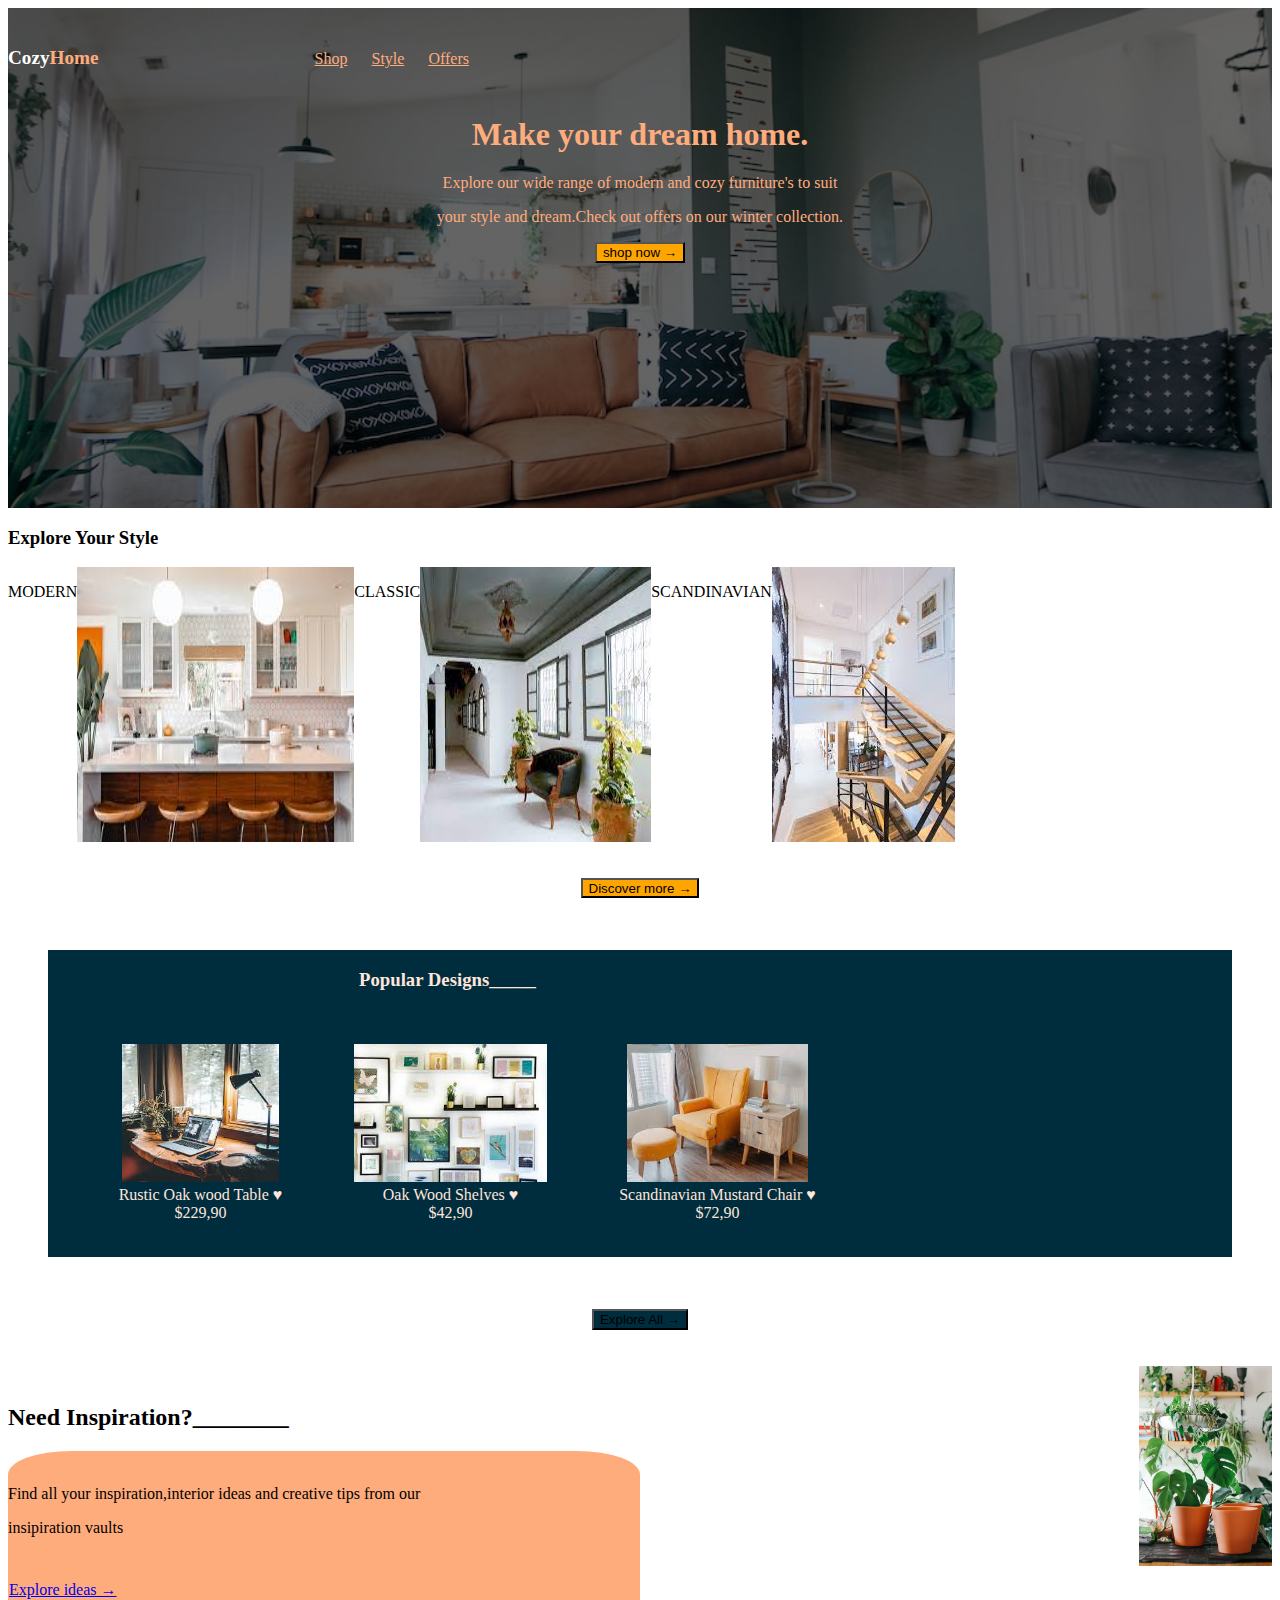
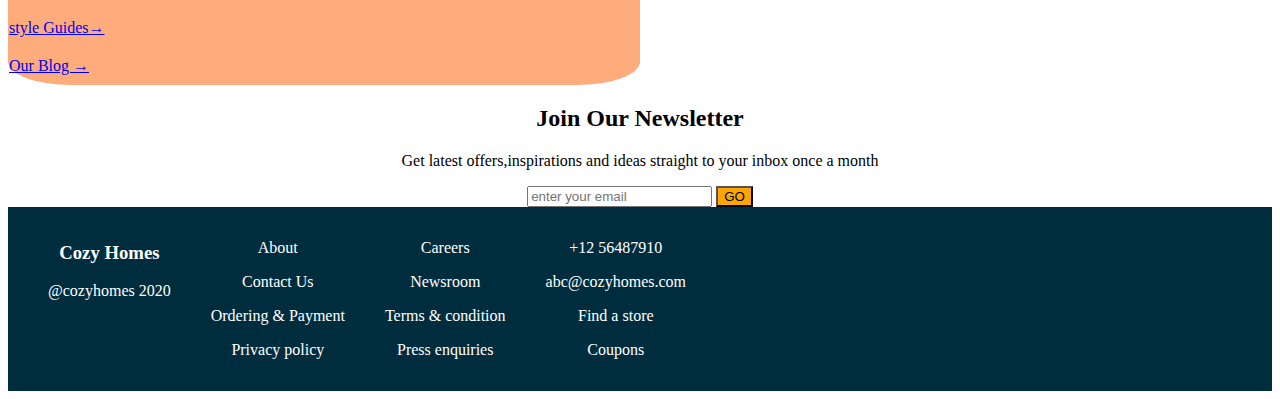
==== index.html @ 4f3c47e0 "changes added" ====
<!DOCTYPE html>
<html lang="en">
<head>
    <meta charset="UTF-8">
    <meta http-equiv="X-UA-Compatible" content="IE=edge">
    <meta name="viewport" content="width=device-width, initial-scale=1.0">
    <title>Document</title>
    <link rel="stylesheet" href="style.css">
</head>
<body>
    <div class="coach">
    <div class ="content">
        <div id="coz"><h4 id ="word">Cozy</h4><h4 id="Home">Home</h4></div>
   <div class="bars">
    <a href="Shop">Shop</a>
    <a href="Style">Style</a>
    <a href="Offers">Offers</a>
    
   </div>
   <div class="dream">
    <h1>Make your dream home.</h1>
   </div>
   <div class="explore">
        <p>Explore our wide range of modern and cozy furniture's to suit</p>
        <p>your style and dream.Check out offers on our winter collection.</p>
        <button class="button">shop now &#8594;</button>
    </div> 
</div>    
</div>  
<div>
    <h3>Explore Your Style </h3>
</div>
<div class ="kitchen">
    <p id ="mod">MODERN </p>
    <img src="/kitchen.jpeg" alt="kitchen image ">
    <p id ="sic">CLASSIC </p>
    <img src="/pavement.jpeg" alt="pavement ">
    <p id ="case">SCANDINAVIAN </p>
    <img src="/stairs.jpeg" alt="staircase ">
   <br>
   <br>
</div>
<div>
    <br>
    <br>
    <button class="ton">Discover more &#8594;</button>
    <br>
    <br>
</div>
<figure class="popular">
    
<div class="des">
    <h3>Popular Designs_____ </h3><br>

    <!-- <br>
    <br>
    <img src="/laptop.jpeg" alt="laptop image">
    <p>Rustic Oak Wood Table</p>
    <img src="/diy.jpeg" alt="shelves image">
    <p>Oak wood shelves</p>
    <img src="/orange.jpeg" alt="orange chair">
    <p>Scandinavian Mustard Chair</p> -->
    <ul class="ul">
        <li><img src="/laptop.jpeg" alt="laptop" class="image1"><br>Rustic Oak wood Table <span>&hearts;</span><br>$229,90</li>
        <li><img src="/diy.jpeg" alt="shelves" class="image2"><br>Oak Wood Shelves <span>&hearts;</span><br>$42,90</li>
        <li><img src="/orange.jpeg" alt="orange chair" class="image3"><br>Scandinavian Mustard Chair <span>&hearts;</span><br>$72,90 </li>

    </ul>
</div>
</figure>
<br>
<br>
<button class="all">Explore All &#8594;</button>
<br>
<br>
<div class="Inspiration">
    <div class ="plantpot">
        <img src="/plant-pot-flower-decoration (1).jpg" alt="plantpot"></div>
        <br>
    
    <h2>Need Inspiration?________</h2>
    <div class="insideform"><form>
    <br>
    <p>Find all your inspiration,interior ideas and creative tips from our</p>
    <p>insipiration vaults</p>
    <br>
    <div class="blog">
    <a href="Explore ideas.HTML" &#8594;>Explore ideas &#8594;</a>
    <a href="Style Guides">style Guides&#8594; </a>
    <a href="Our Blog">Our Blog &#8594;</a>
    
</div>
</div>
</form>
</div>
<div class ="our">
<div class="join">
    <h2>Join Our Newsletter</h2>
    <p>Get latest offers,inspirations and ideas straight to your inbox once a month</p>

</div>
<div class="email">
    <input type=" email" placeholder="enter your email"   />  
    <button class="Gone">GO</button>
</div>
<!-- </div>
<div class="all">
<div id="finalcozy"><h4 id ="word">Cozy</h4><h4 id="Home">Home</h4></div>
<div class="lastpage">
    <div class="ABT">
        <ul>
        <li>About</li>
        <li>Contact us</li>
        <li>Ordering & payment</li>
        <li>Privacy policy</li>
    </ul>
    <ul>
        <div class="feed">
        <li>Shipping</li>
        <li>Returns</li>
        <li>FAQ</li>
        <li>Feedback</li>
        </div>
    </ul>
</div>
</div>
        <div class="ship">
            <ul>
                <li>Careers</li>
                <li>Newsroom</li>
                <li>Terms & conditions </li>
                <li>Press enquiries</li>
            </ul>
            <div class="number">
            <ul>
                <li>+1256489710</li>
                <li>abc@cozyhomes.com</li>
                <li>Find a store </li>
                <li>Coupons</li>
            </div>
            </div>
                </div>
                </div>
        
                
            </div>


        </div>
    </div> -->
    <div class ="footer">
    
    <ul>
        <h3>Cozy Homes</h3>
        <ion-icon name ="logo-instagram"></ion-icon>
        <ion-icon name ="logo-pinterest"></ion-icon>
        <ion-icon name ="logo-facebook"></ion-icon>
        <p>@cozyhomes 2020</p>

    
    </ul>
    <div></div>
    <ul>
        <p>About</p>
        <p>Contact Us</p>
        <p>Ordering & Payment</p>
        <p>Privacy policy</p>
    
    </ul>
    <div></div>
    <ul>
        <p>Careers</p>
        <p>Newsroom</p>
        <p>Terms & condition</p>
        <p>Press enquiries</p>
    </ul>
    <div></div>
    <ul>
        <p>+12 56487910</p>
        <p>abc@cozyhomes.com</p>
        <p>Find a store</p>
        <p>Coupons</p>
    </ul>
</div>
</div>
</body>
</html>
---- style.css ----
.coach{
    background-image: url("car.jpeg");
    background-repeat: no-repeat;
    margin: 0%;
    height: 500px;
    background-size: 100%;
    overflow: none;
    background-position: center;
}
.content{
    background-color: rgba(0,0,0,.6);
    height: 500px;
}


.bar{
    background-color: white;
    height: 50 px;
    overflow: hidden;
    float:left;
}
.dream{
    margin: 0 auto;
    padding-top: 0%;
    text-align: center;
    color: #ffac7d;
    }
    .explore{
    
            margin: 0 auto;
            text-align: center;
            color: #ffac7d;
    }
    .button{
        background-color: orange;
        
    }
    #coz{
        display: inline-flex;
        font-size: larger;
        color: white;
    }
    #Home{
        color:#ffac7d;
    }
    .bars{
        display: inline-flex;
        list-style: none;
        overflow: auto;
        padding-left: 60%;
        margin-left: 0%;
        padding: 30px 20px 0px 200px;
    }
    .bars a{float: left;
        padding: 12px;
        color: black;
        color: #ffac7d;

    }
    #mod{
        border-radius: 1px;
    }
    #class{
        display: flex;
    }
.kitchen{
    display: flex;

}
.ton{
    background-color: orange;
    padding-bottom: 0px;
    text-align: center;
    display: flex;
    margin:0 auto;
    
    }
    .popular{
        display: flex;
        background-color: #002d3d;
    }
    .all{
        background-color: orange;
        text-align: center;
        color: black;
        margin:0 auto;
        display: flex;
    }
    .Insipration{
        background-color: #ffe5dc;
        display: flex;
    }
    .plantpot{
        display: flex;
        width: 200px;
        height: 200px;
        justify-content: end;
        float: right;
    }
    .Gone{
        background-color: orange;
       border-radius: 2%;
    }
    .last{
        background-color: #002d3d;
        
    }
    #finalcozy{
        display: inline-flex;
        font-size: larger;
        color:black;
    }
    .final{
        display: flex;
        display: inline flex;
    }
    .blog a{
        display: block;
        padding: 10px 1px;
    
    }
    .insideform{
        background-color: #ffac7d;
        border-radius: 10%;
        width: 50%;
        height: 70%;
        text-align: left;
    }
    .pop{
color: #ffac7d;
text-align: end;
display: block;
    }
    .image1{
        width: 70%;
        height: 70%
        
    }
    .image2{
        width: 70%;
        height: 70%
        
    }
    .image3{
        width: 70%;
        height: 70%
        
    }
    .ul{
        display: flex;
        list-style-type: none;

    }
    .des{
        text-align: center;
        color: #ffe5dc;
    }
    .Insipration{
        background-color: #ffe5dc;

    }
    .our{
        text-align: center;
    }
    li{
        display: flex;
        list-style: none;
        display: inline-block;
        
    }
    .lastpage{
        background-color: #002d3d;
        color: white;
    }
    .ABT ul li {
        content: white;
        display: flex;

    }
    .feed ul li {
        content: white;
        display: flex
        }
        .all{
            background-color: #002d3d;
        }
        .footer{
            color: white;
            background-color: #002d3d;
            display: flex;
        }
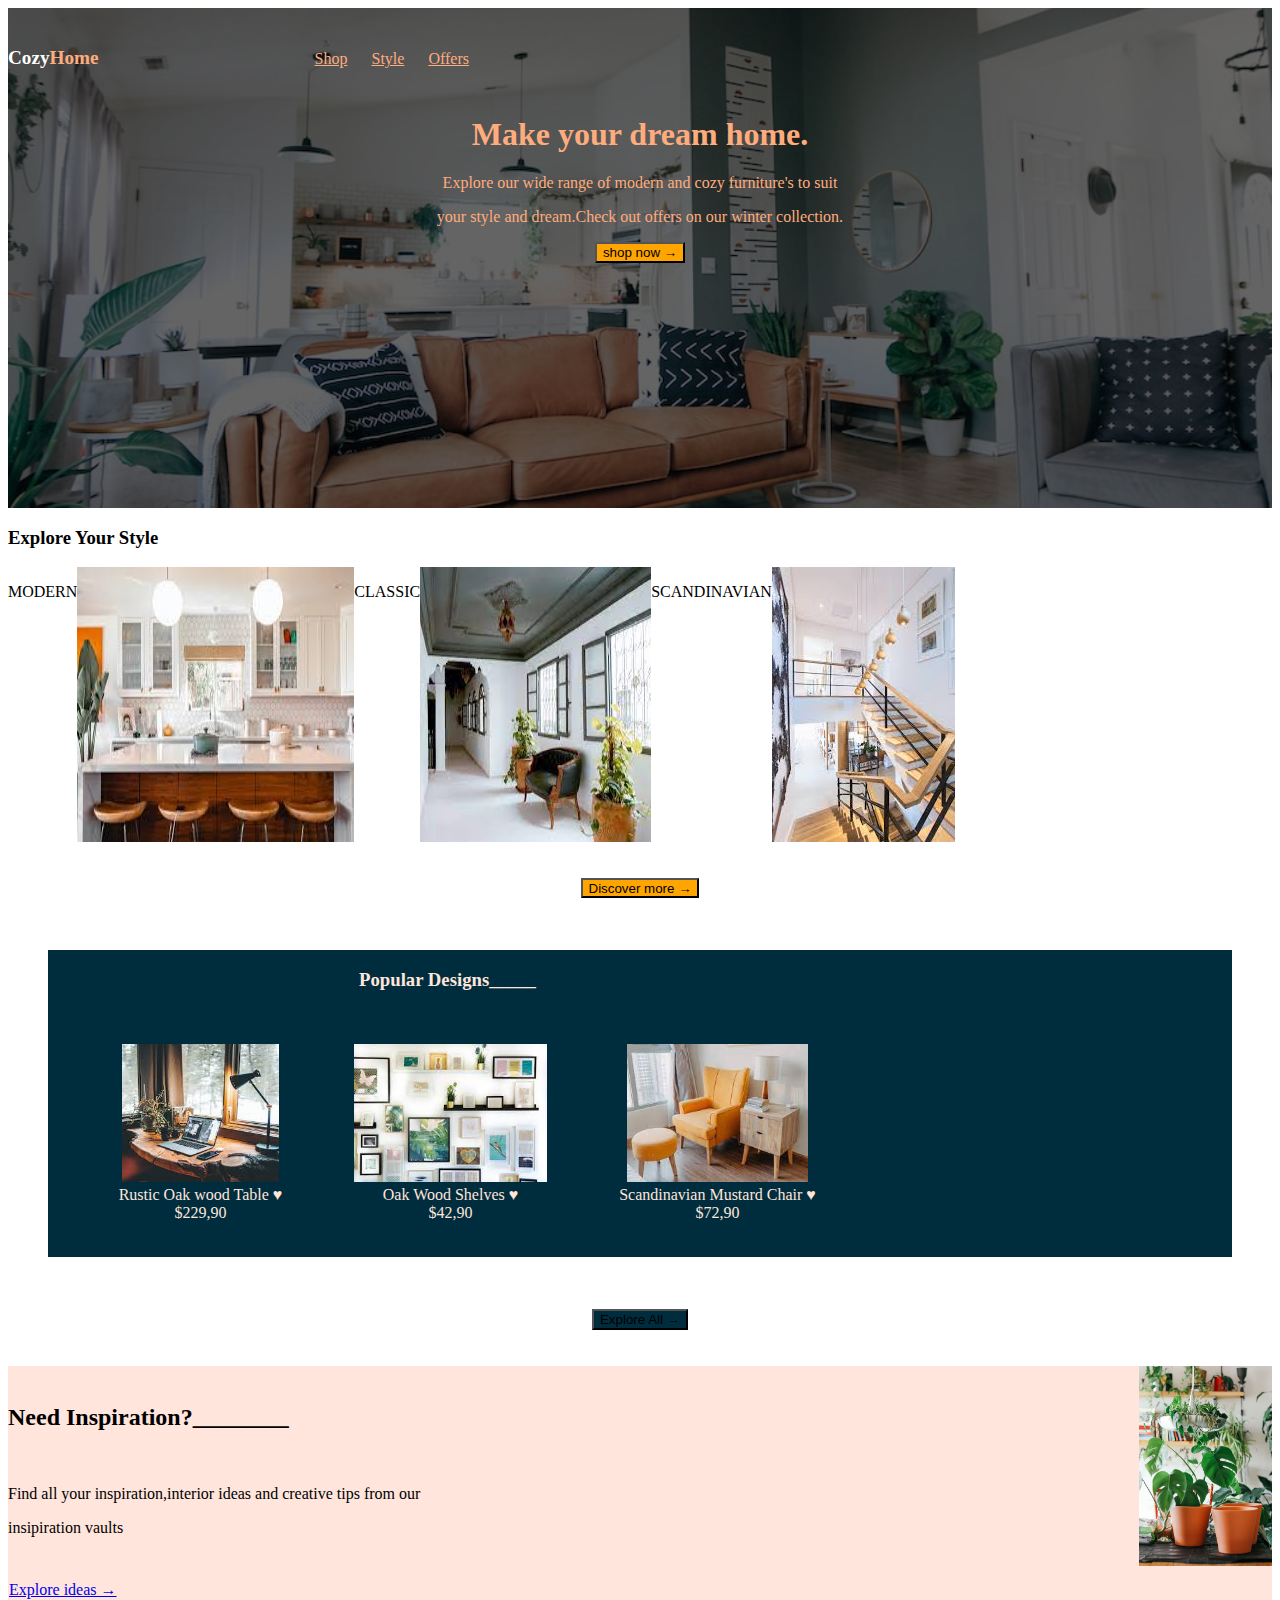
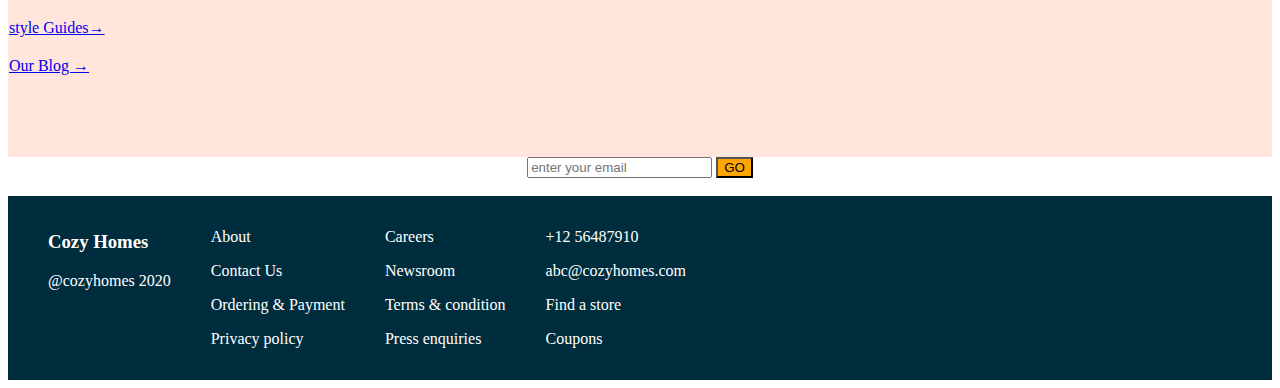
==== commit 43830c5d: "changes added" ====
--- a/index.html
+++ b/index.html
@@ -52,14 +52,7 @@
 <div class="des">
     <h3>Popular Designs_____ </h3><br>
 
-    <!-- <br>
-    <br>
-    <img src="/laptop.jpeg" alt="laptop image">
-    <p>Rustic Oak Wood Table</p>
-    <img src="/diy.jpeg" alt="shelves image">
-    <p>Oak wood shelves</p>
-    <img src="/orange.jpeg" alt="orange chair">
-    <p>Scandinavian Mustard Chair</p> -->
+    
     <ul class="ul">
         <li><img src="/laptop.jpeg" alt="laptop" class="image1"><br>Rustic Oak wood Table <span>&hearts;</span><br>$229,90</li>
         <li><img src="/diy.jpeg" alt="shelves" class="image2"><br>Oak Wood Shelves <span>&hearts;</span><br>$42,90</li>
@@ -70,14 +63,17 @@
 </figure>
 <br>
 <br>
+<div class="exploreall">
 <button class="all">Explore All &#8594;</button>
+</div>
 <br>
 <br>
+<div class="inspire">
 <div class="Inspiration">
     <div class ="plantpot">
         <img src="/plant-pot-flower-decoration (1).jpg" alt="plantpot"></div>
         <br>
-    
+
     <h2>Need Inspiration?________</h2>
     <div class="insideform"><form>
     <br>
@@ -88,66 +84,37 @@
     <a href="Explore ideas.HTML" &#8594;>Explore ideas &#8594;</a>
     <a href="Style Guides">style Guides&#8594; </a>
     <a href="Our Blog">Our Blog &#8594;</a>
-    
+    <br>
+    <br>
+</div>   
 </div>
 </div>
-</form>
+<!-- </form>
 </div>
 <div class ="our">
 <div class="join">
     <h2>Join Our Newsletter</h2>
-    <p>Get latest offers,inspirations and ideas straight to your inbox once a month</p>
+    <p>Get latest offers,inspirations and ideas straight to your inbox once a month</p> -->
+    <!-- <div class = "need">
+        <p>Need Inspiration_______</p>
+        <p>Find all your inspiration.Interior ideas and creative tips for our</p>
+        <p>inspiration vault</p>
+        <br>
+        <p>Explore ideas</p>
+        <p>Style guides</p>
+        <p>Our Blog</p>
+    </div> -->
+    <br>
+    <br>
 
 </div>
 <div class="email">
     <input type=" email" placeholder="enter your email"   />  
     <button class="Gone">GO</button>
+    <br>
+    <br>
 </div>
-<!-- </div>
-<div class="all">
-<div id="finalcozy"><h4 id ="word">Cozy</h4><h4 id="Home">Home</h4></div>
-<div class="lastpage">
-    <div class="ABT">
-        <ul>
-        <li>About</li>
-        <li>Contact us</li>
-        <li>Ordering & payment</li>
-        <li>Privacy policy</li>
-    </ul>
-    <ul>
-        <div class="feed">
-        <li>Shipping</li>
-        <li>Returns</li>
-        <li>FAQ</li>
-        <li>Feedback</li>
-        </div>
-    </ul>
-</div>
-</div>
-        <div class="ship">
-            <ul>
-                <li>Careers</li>
-                <li>Newsroom</li>
-                <li>Terms & conditions </li>
-                <li>Press enquiries</li>
-            </ul>
-            <div class="number">
-            <ul>
-                <li>+1256489710</li>
-                <li>abc@cozyhomes.com</li>
-                <li>Find a store </li>
-                <li>Coupons</li>
-            </div>
-            </div>
-                </div>
-                </div>
-        
-                
-            </div>
 
-
-        </div>
-    </div> -->
     <div class ="footer">
     
     <ul>
--- a/style.css
+++ b/style.css
@@ -118,14 +118,14 @@
         display: block;
         padding: 10px 1px;
     
-    }
-    .insideform{
+    /* }
+    /* .insideform{
         background-color: #ffac7d;
         border-radius: 10%;
         width: 50%;
         height: 70%;
-        text-align: left;
-    }
+        text-align: left; */
+    } */
     .pop{
 color: #ffac7d;
 text-align: end;
@@ -188,4 +188,21 @@
             color: white;
             background-color: #002d3d;
             display: flex;
+
+        }
+        .need{
+            display: flex;
+            gap: 100px;
+            align-items: center;
+            background-color: #ffe5dc;
+        }
+        .email{
+            text-align: center;
+        }
+
+        .inspire{
+            background-color: #ffe5dc;
+        }
+        .exploreall{
+            color: #ffe5dc;
         }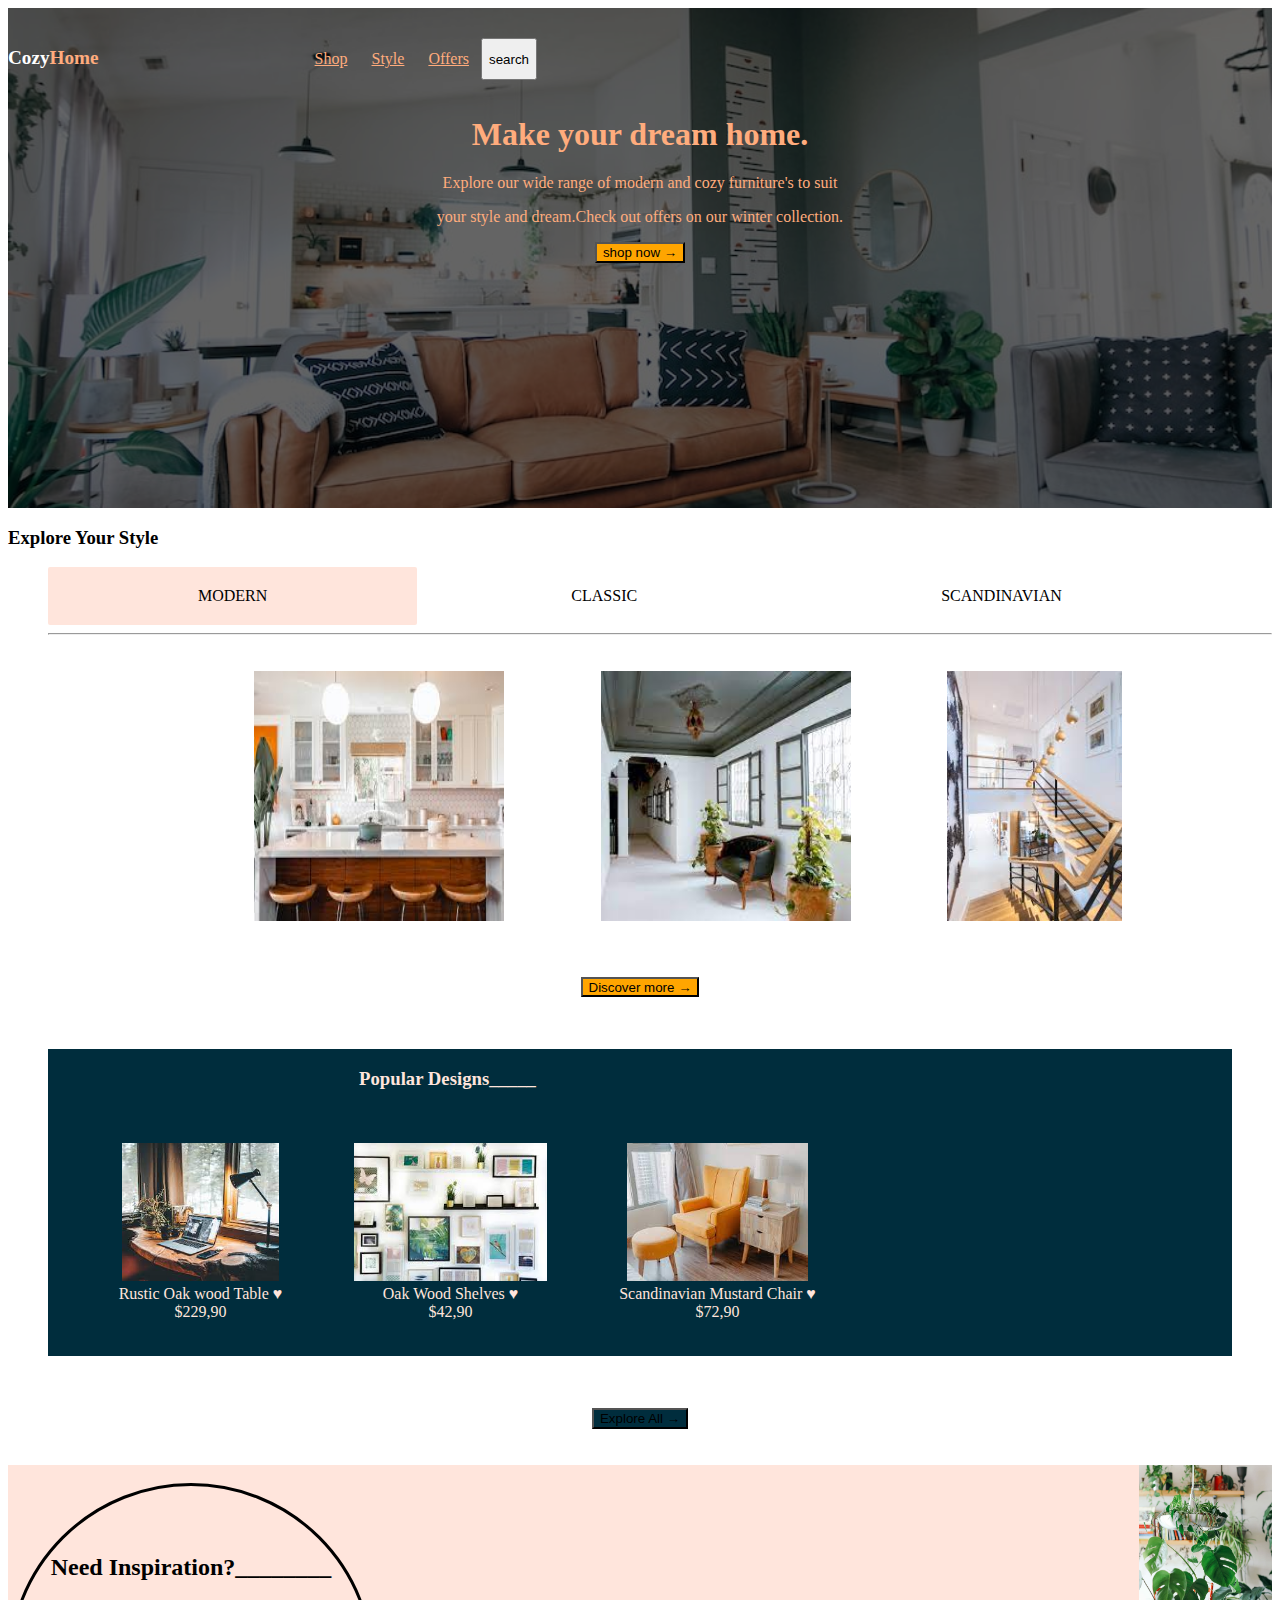
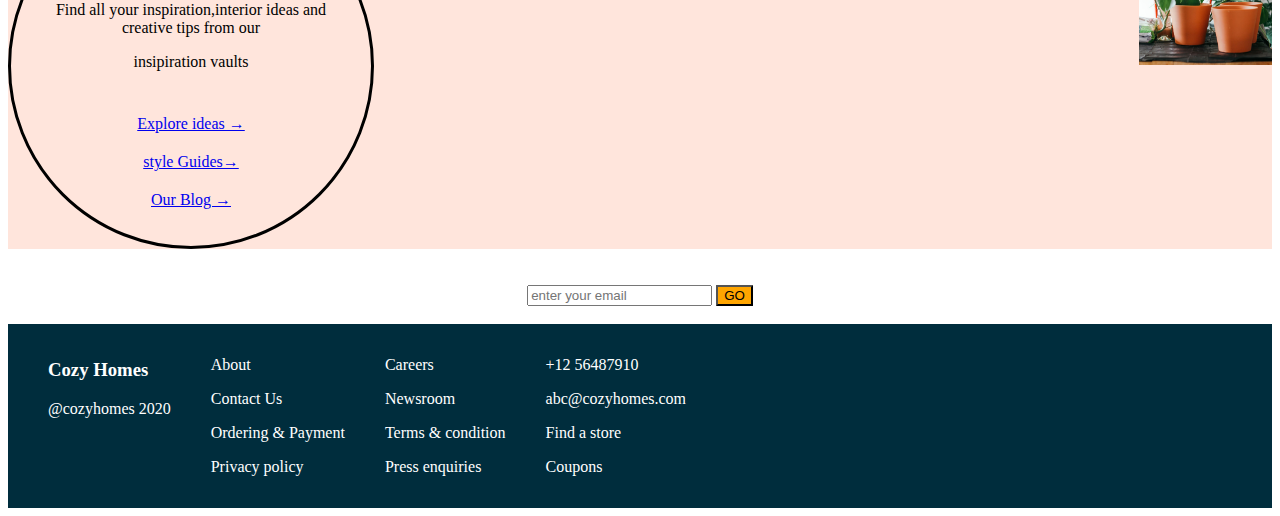
==== commit b124ad9f: "changes made" ====
--- a/index.html
+++ b/index.html
@@ -15,6 +15,9 @@
     <a href="Shop">Shop</a>
     <a href="Style">Style</a>
     <a href="Offers">Offers</a>
+
+    <button><ion-icon name="search-outline"></ion-icon><span>search</span></button>
+    <ion-icon name="person-outline"></ion-icon>
     
    </div>
    <div class="dream">
@@ -30,7 +33,7 @@
 <div>
     <h3>Explore Your Style </h3>
 </div>
-<div class ="kitchen">
+<!-- <div class ="kitchen">
     <p id ="mod">MODERN </p>
     <img src="/kitchen.jpeg" alt="kitchen image ">
     <p id ="sic">CLASSIC </p>
@@ -39,6 +42,22 @@
     <img src="/stairs.jpeg" alt="staircase ">
    <br>
    <br>
+</div> -->
+<div>
+<nav class ="nav">
+    <ul>
+        <li class ="modern">MODERN</li>
+        <li>CLASSIC</li>
+        <li>SCANDINAVIAN</li>
+        <hr>
+    </ul>
+</div>
+</nav>
+<div class ="Pics">
+    <img  class="kitchen"src="/kitchen.jpeg" alt="photo of a kitchen">
+    <img  class ="pave"src="/pavement.jpeg" alt="pavement">
+    <img  class="stairs"src="/stairs.jpeg" alt="stairs">
+
 </div>
 <div>
     <br>
@@ -73,10 +92,10 @@
     <div class ="plantpot">
         <img src="/plant-pot-flower-decoration (1).jpg" alt="plantpot"></div>
         <br>
-
+<div class="round">
+    <br>
     <h2>Need Inspiration?________</h2>
     <div class="insideform"><form>
-    <br>
     <p>Find all your inspiration,interior ideas and creative tips from our</p>
     <p>insipiration vaults</p>
     <br>
@@ -86,6 +105,8 @@
     <a href="Our Blog">Our Blog &#8594;</a>
     <br>
     <br>
+    </div>
+    </div>
 </div>   
 </div>
 </div>
@@ -118,12 +139,13 @@
     <div class ="footer">
     
     <ul>
-        <h3>Cozy Homes</h3>
-        <ion-icon name ="logo-instagram"></ion-icon>
+         <h3>Cozy Homes</h3>
+        <ion-icon name="logo-instagram"></ion-icon>
         <ion-icon name ="logo-pinterest"></ion-icon>
-        <ion-icon name ="logo-facebook"></ion-icon>
+        <ion-icon name="logo-facebook"></ion-icon>
         <p>@cozyhomes 2020</p>
 
+</ul>
     
     </ul>
     <div></div>
--- a/style.css
+++ b/style.css
@@ -157,6 +157,7 @@
     }
     .Insipration{
         background-color: #ffe5dc;
+        width: 20px;
 
     }
     .our{
@@ -205,4 +206,55 @@
         }
         .exploreall{
             color: #ffe5dc;
+        }
+        .round{
+            border: solid;
+            border-radius: 50%;
+            width: 300px;
+            height: 300px;
+            padding: 30px;
+            text-align: center;
+            background-color: #ffe5dc;
+        }
+        .plantpot{
+            width: 600px;
+            height: 200px;  
+        }
+        .kitchen{
+            width: 250px;
+            height: 250px;
+            margin-left: 10%;
+            
+            
+        }
+        .pave{
+            width: 250px;
+            height: 250px;
+            margin-left: 10%;
+           
+        }
+        .stairs{
+            width: 250px;
+            height: 250px;
+            margin-left: 10%;
+            
+           
+        }
+        .nav ul li{
+            padding: 20px 150px 20px;
+            list-style-type: none;
+            justify-content: right;
+            display: inline-block;
+
+        }
+        .Pics{
+            padding: 20px 150px 20px;
+            list-style-type: none;
+            justify-content: right;
+            display: inline-block;
+            display: flex;
+        } 
+        .modern{
+            background-color:#ffe5dc;
+            border-radius: 2px;
         }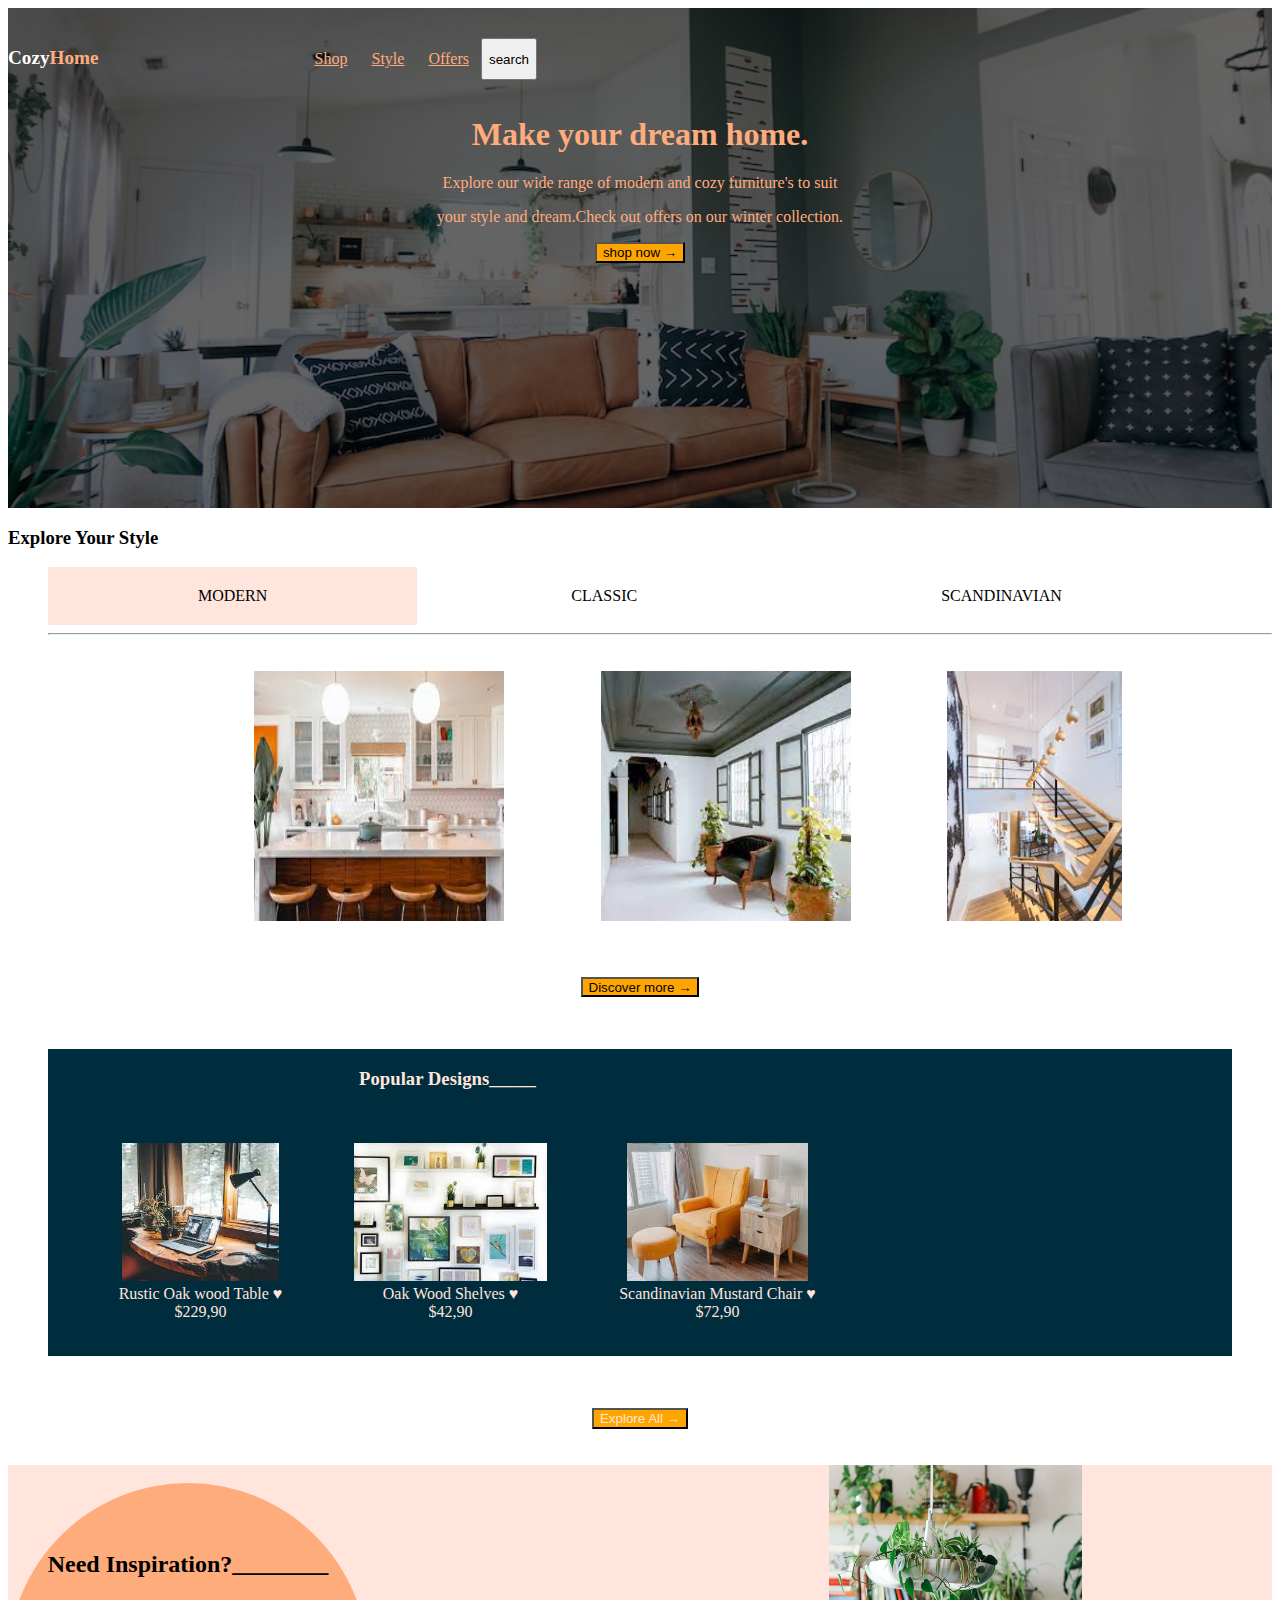
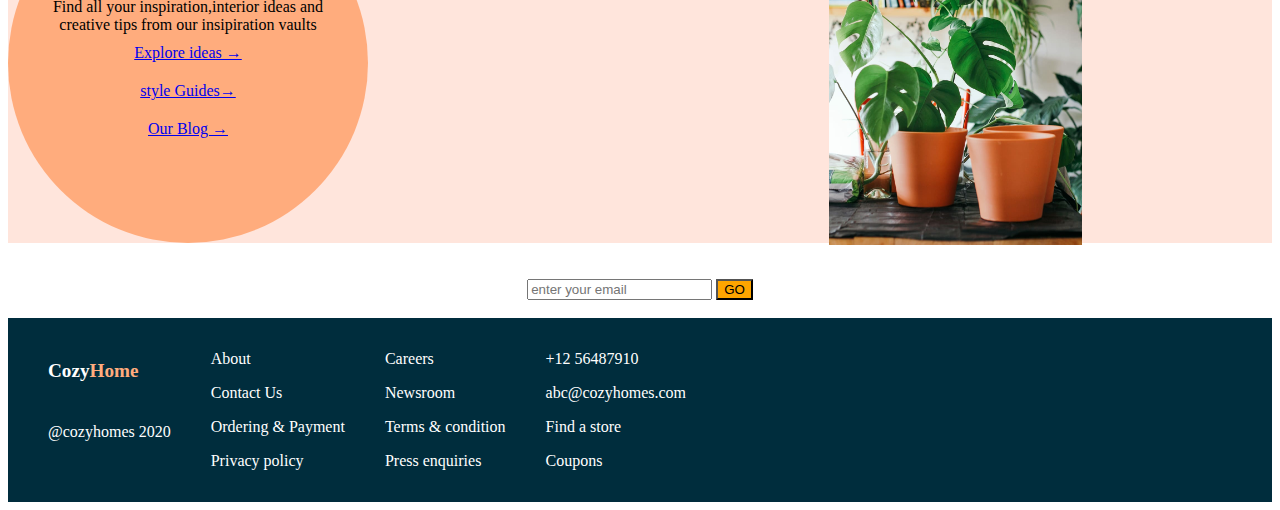
==== commit d5f8f521: "changes made" ====
--- a/index.html
+++ b/index.html
@@ -82,22 +82,23 @@
 </figure>
 <br>
 <br>
-<div class="exploreall">
+
+ <div class="exploreall">
 <button class="all">Explore All &#8594;</button>
-</div>
+</div> 
 <br>
 <br>
 <div class="inspire">
-<div class="Inspiration">
+ <div class="Inspiration">
     <div class ="plantpot">
         <img src="/plant-pot-flower-decoration (1).jpg" alt="plantpot"></div>
         <br>
 <div class="round">
     <br>
     <h2>Need Inspiration?________</h2>
-    <div class="insideform"><form>
-    <p>Find all your inspiration,interior ideas and creative tips from our</p>
-    <p>insipiration vaults</p>
+    <div class="insideform">
+    <span>Find all your inspiration,interior ideas and creative tips from our</span>
+    <span>insipiration vaults</span>
     <br>
     <div class="blog">
     <a href="Explore ideas.HTML" &#8594;>Explore ideas &#8594;</a>
@@ -139,7 +140,7 @@
     <div class ="footer">
     
     <ul>
-         <h3>Cozy Homes</h3>
+        <div id="co"><h4 id ="word">Cozy</h4><h4 id="Home">Home</h4></div>
         <ion-icon name="logo-instagram"></ion-icon>
         <ion-icon name ="logo-pinterest"></ion-icon>
         <ion-icon name="logo-facebook"></ion-icon>
--- a/style.css
+++ b/style.css
@@ -82,9 +82,10 @@
     .all{
         background-color: orange;
         text-align: center;
-        color: black;
+        color: #002d3d;
         margin:0 auto;
         display: flex;
+        text-decoration-color: #002d3d;
     }
     .Insipration{
         background-color: #ffe5dc;
@@ -204,21 +205,25 @@
         .inspire{
             background-color: #ffe5dc;
         }
-        .exploreall{
+        .all{
             color: #ffe5dc;
+            background-color: orange;
+            
         }
         .round{
-            border: solid;
+            /* border: solid; */
             border-radius: 50%;
             width: 300px;
             height: 300px;
             padding: 30px;
             text-align: center;
-            background-color: #ffe5dc;
+            background-color: #ffac7d;
+            margin-right: 15%;
         }
         .plantpot{
-            width: 600px;
-            height: 200px;  
+            width: 300px;
+            height: 380px;  
+            margin-right: 15%;
         }
         .kitchen{
             width: 250px;
@@ -257,4 +262,13 @@
         .modern{
             background-color:#ffe5dc;
             border-radius: 2px;
-        }+        }
+        #co{
+                display: inline-flex;
+                font-size: larger;
+                color: white;
+        }
+        
+        
+            
+        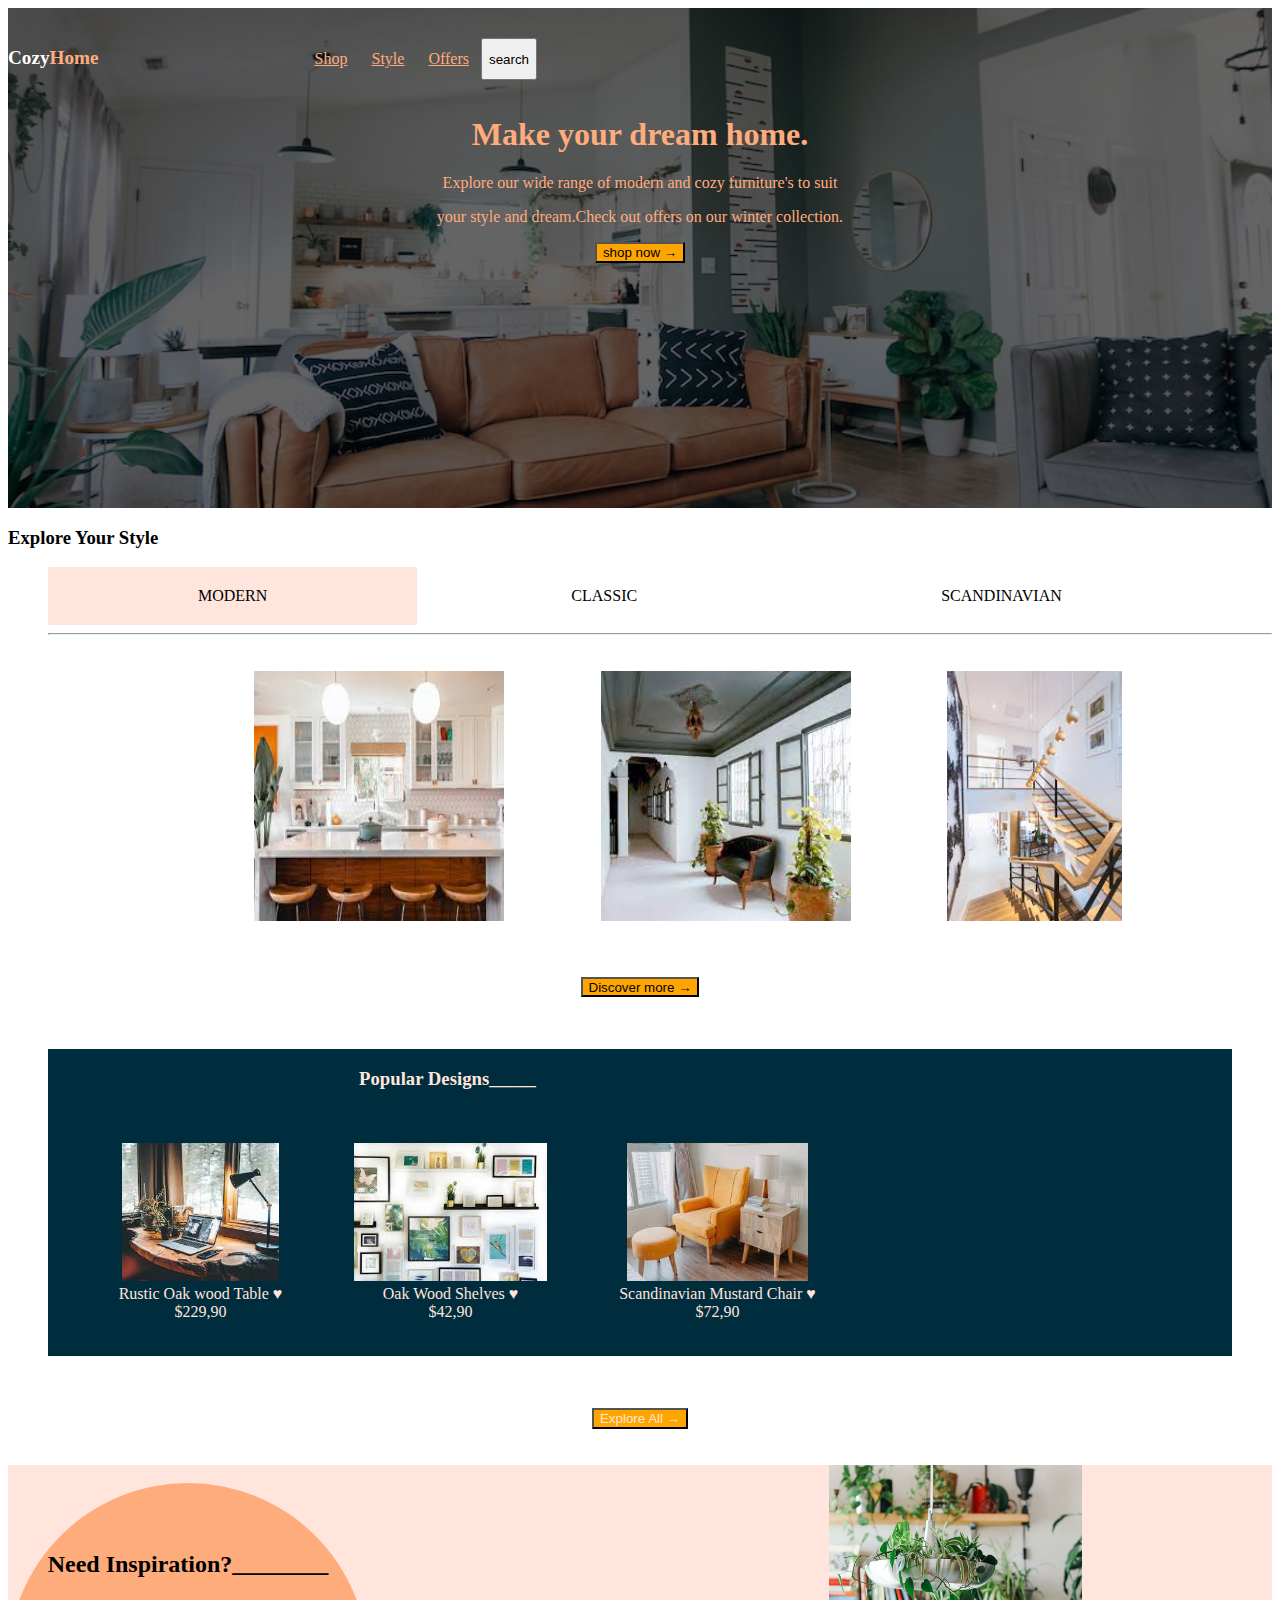
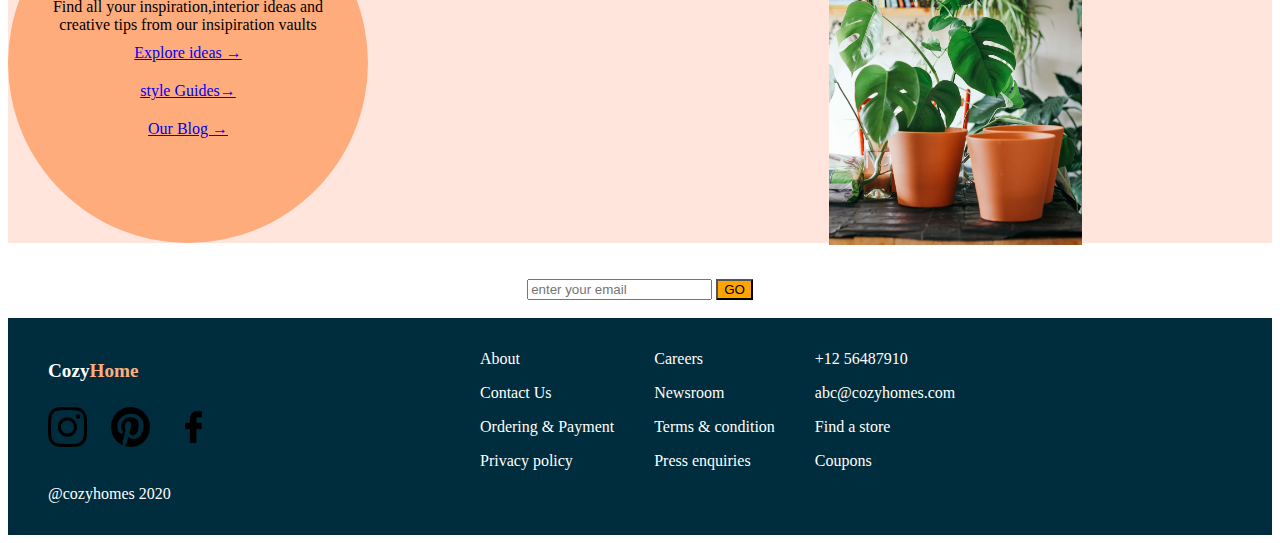
==== commit 3971c4d1: "changes made" ====
--- a/index.html
+++ b/index.html
@@ -18,6 +18,7 @@
 
     <button><ion-icon name="search-outline"></ion-icon><span>search</span></button>
     <ion-icon name="person-outline"></ion-icon>
+    <ion-icon name="heart-empty"></ion-icon>
     
    </div>
    <div class="dream">
@@ -70,7 +71,7 @@
     
 <div class="des">
     <h3>Popular Designs_____ </h3><br>
-
+    
     
     <ul class="ul">
         <li><img src="/laptop.jpeg" alt="laptop" class="image1"><br>Rustic Oak wood Table <span>&hearts;</span><br>$229,90</li>
@@ -111,21 +112,7 @@
 </div>   
 </div>
 </div>
-<!-- </form>
-</div>
-<div class ="our">
-<div class="join">
-    <h2>Join Our Newsletter</h2>
-    <p>Get latest offers,inspirations and ideas straight to your inbox once a month</p> -->
-    <!-- <div class = "need">
-        <p>Need Inspiration_______</p>
-        <p>Find all your inspiration.Interior ideas and creative tips for our</p>
-        <p>inspiration vault</p>
-        <br>
-        <p>Explore ideas</p>
-        <p>Style guides</p>
-        <p>Our Blog</p>
-    </div> -->
+
     <br>
     <br>
 
@@ -141,9 +128,16 @@
     
     <ul>
         <div id="co"><h4 id ="word">Cozy</h4><h4 id="Home">Home</h4></div>
-        <ion-icon name="logo-instagram"></ion-icon>
-        <ion-icon name ="logo-pinterest"></ion-icon>
-        <ion-icon name="logo-facebook"></ion-icon>
+        <br>
+        <div class="icons">
+        <img class="insta"src="insta.png" alt="gram">
+        <img  class ="pin"src="pin.png" alt="pinterest">
+        <img class="book" src="fb.png" alt="facebook">
+        <br>
+        </div>
+        <br>
+    
+    
         <p>@cozyhomes 2020</p>
 
 </ul>
--- a/style.css
+++ b/style.css
@@ -268,7 +268,22 @@
                 font-size: larger;
                 color: white;
         }
-        
+        .insta{
+            margin-right: 5%;
+            width: 10%;
+        }
+        .pin{
+            margin-right: 5%;
+            width: 10%;
+        }
+        .book{
+            margin-right: 5%;
+            width: 10%;
+        }
+        .icons{
+            color: white;
+        }
+
         
             
         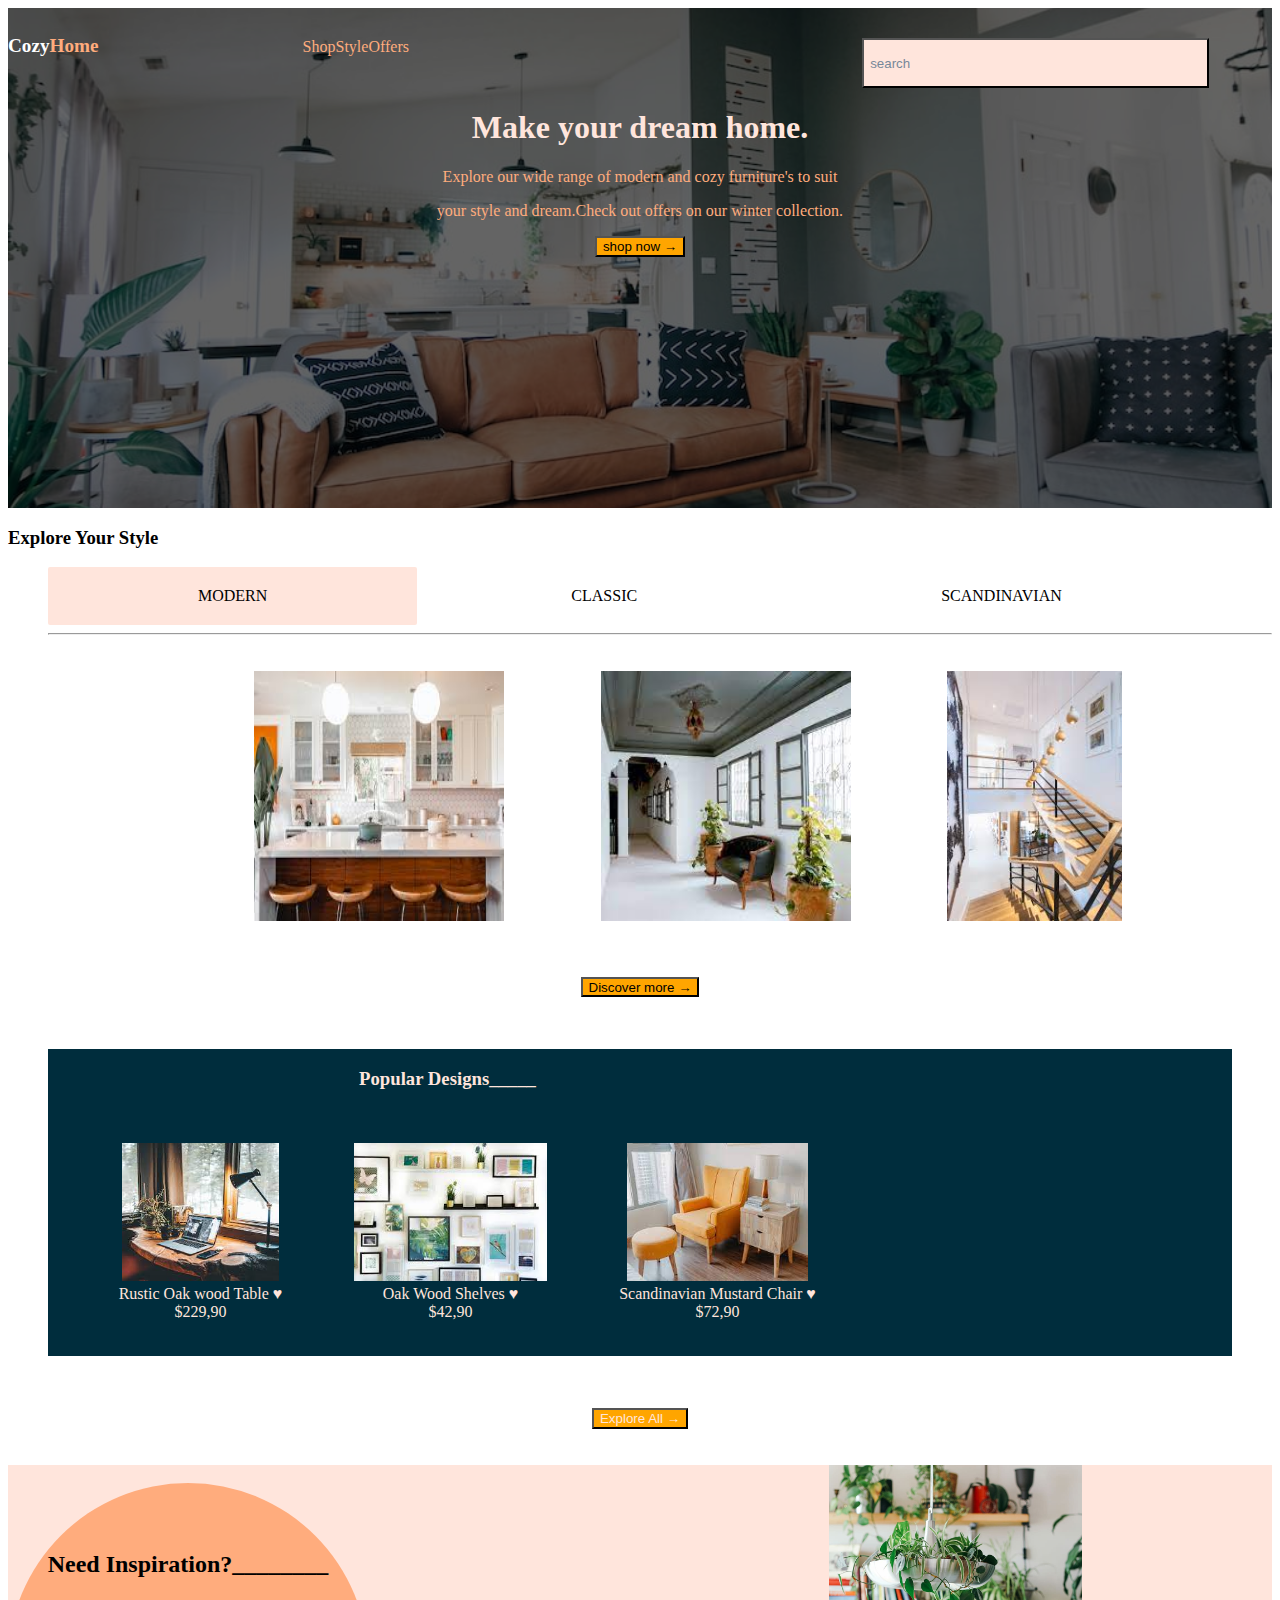
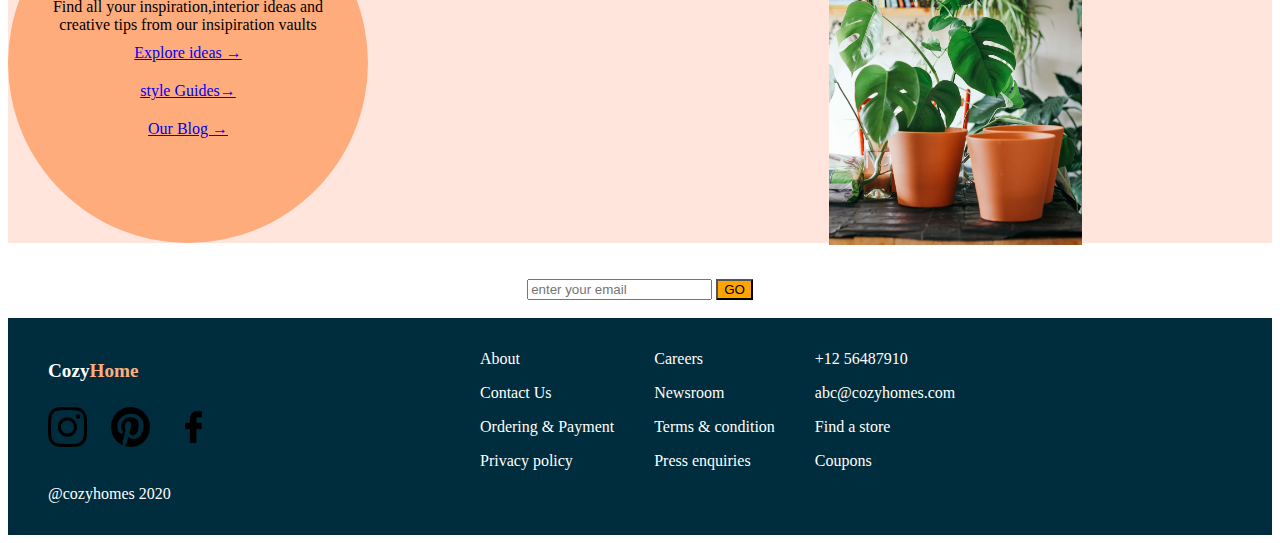
==== commit e5012b3a: "changes made" ====
--- a/index.html
+++ b/index.html
@@ -12,15 +12,16 @@
     <div class ="content">
         <div id="coz"><h4 id ="word">Cozy</h4><h4 id="Home">Home</h4></div>
    <div class="bars">
-    <a href="Shop">Shop</a>
+    <li>Shop</li>
+    <li>Style</li>
+    <li>Offers</li>
+    <!-- <a href="Shop">Shop</a>
     <a href="Style">Style</a>
-    <a href="Offers">Offers</a>
+    <a href="Offers">Offers</a> -->
+    <button class="search">search</button>
+   </div>
+   <br>
 
-    <button><ion-icon name="search-outline"></ion-icon><span>search</span></button>
-    <ion-icon name="person-outline"></ion-icon>
-    <ion-icon name="heart-empty"></ion-icon>
-    
-   </div>
    <div class="dream">
     <h1>Make your dream home.</h1>
    </div>
@@ -136,8 +137,6 @@
         <br>
         </div>
         <br>
-    
-    
         <p>@cozyhomes 2020</p>
 
 </ul>
--- a/style.css
+++ b/style.css
@@ -16,14 +16,17 @@
 .bar{
     background-color: white;
     height: 50 px;
-    overflow: hidden;
-    float:left;
+    margin: 0 auto;
+    display: flex;
+    display: inline
+    
+
 }
 .dream{
     margin: 0 auto;
     padding-top: 0%;
     text-align: center;
-    color: #ffac7d;
+    color:#ffe5dc;
     }
     .explore{
     
@@ -283,7 +286,38 @@
         .icons{
             color: white;
         }
-
+        .per{
+            margin-left: 10%;
+            width: 1%; 
+        }
+        .search{
+            width: 800px;
+            height: 50px;
+            text-align: left;
+            color:lightslategray;
+            text-decoration-color: black;
+            background-color:#ffe5dc;
+            margin-left: 50%;
+
+        }
+        .bars ul li{
+            list-style-type: none;
+            justify-content: right;
+            display: inline-block;
+            display: flex;
+            justify-content: space-between;
+         
+
+        }
+        .bars li{
+            display: inline-block;
+            justify-content: space-between;
+            color: #ffac7d;
+            display: flex;
+            word-spacing: 2em;
+            word-spacing: normal;
+            
+        }
         
             
         